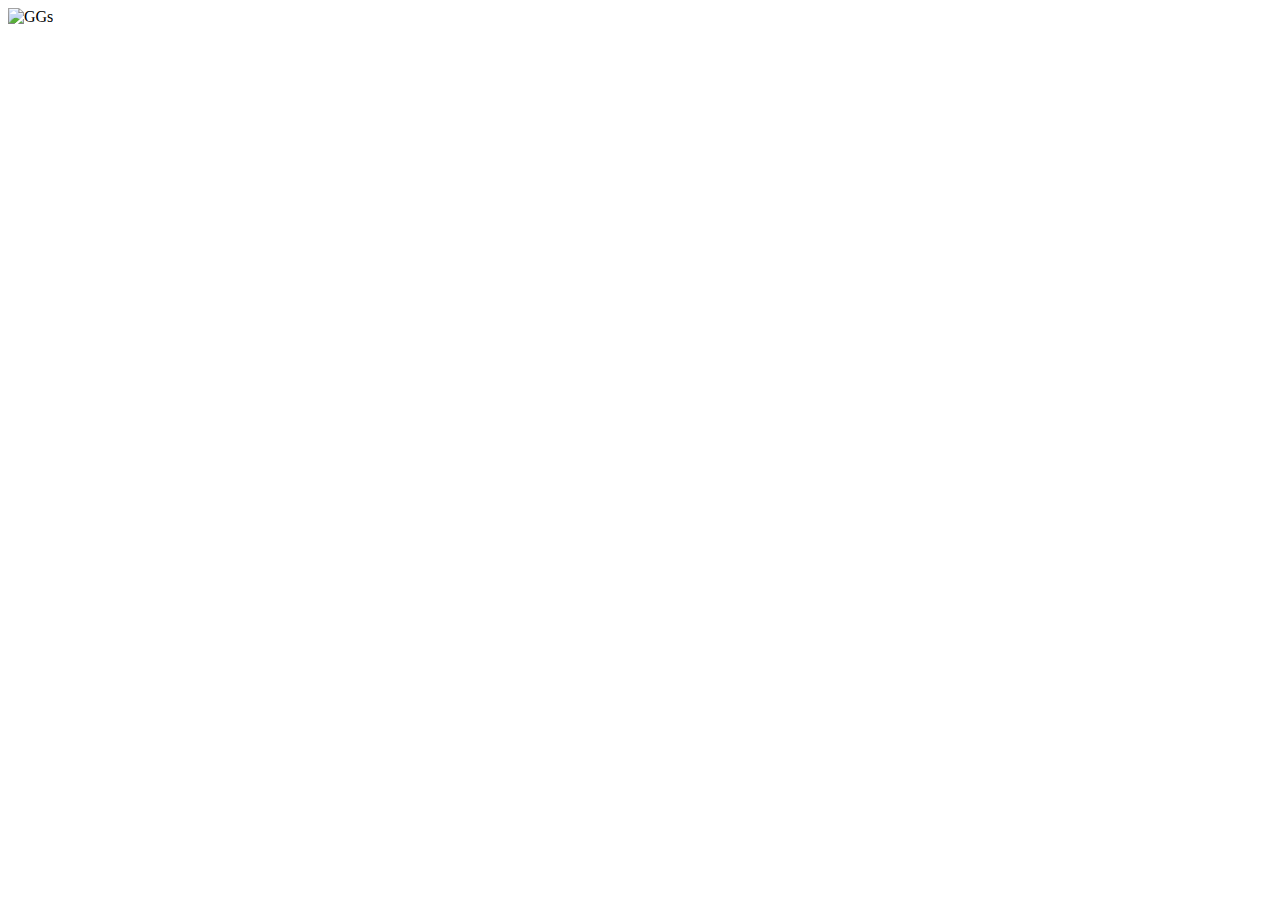
==== index.html @ 0b161526 "Add files via upload" ====
<!DOCTYPE html>
<html>

<head>
  <meta charset="UTF-8" />
  <meta http-equiv="X-UA-Compatible" content="IE=edge" />
  <meta name="viewport" content="width=device-width, initial-scale=1.0" />
  <title>Couver Apps</title>
  <link rel="stylesheet" href="styles/general.css" />
  <link rel="stylesheet" href="styles/index.css" />
</head>

<body class="body">
  <img src="images/center image.png" alt="GGs">
</body>

</html>
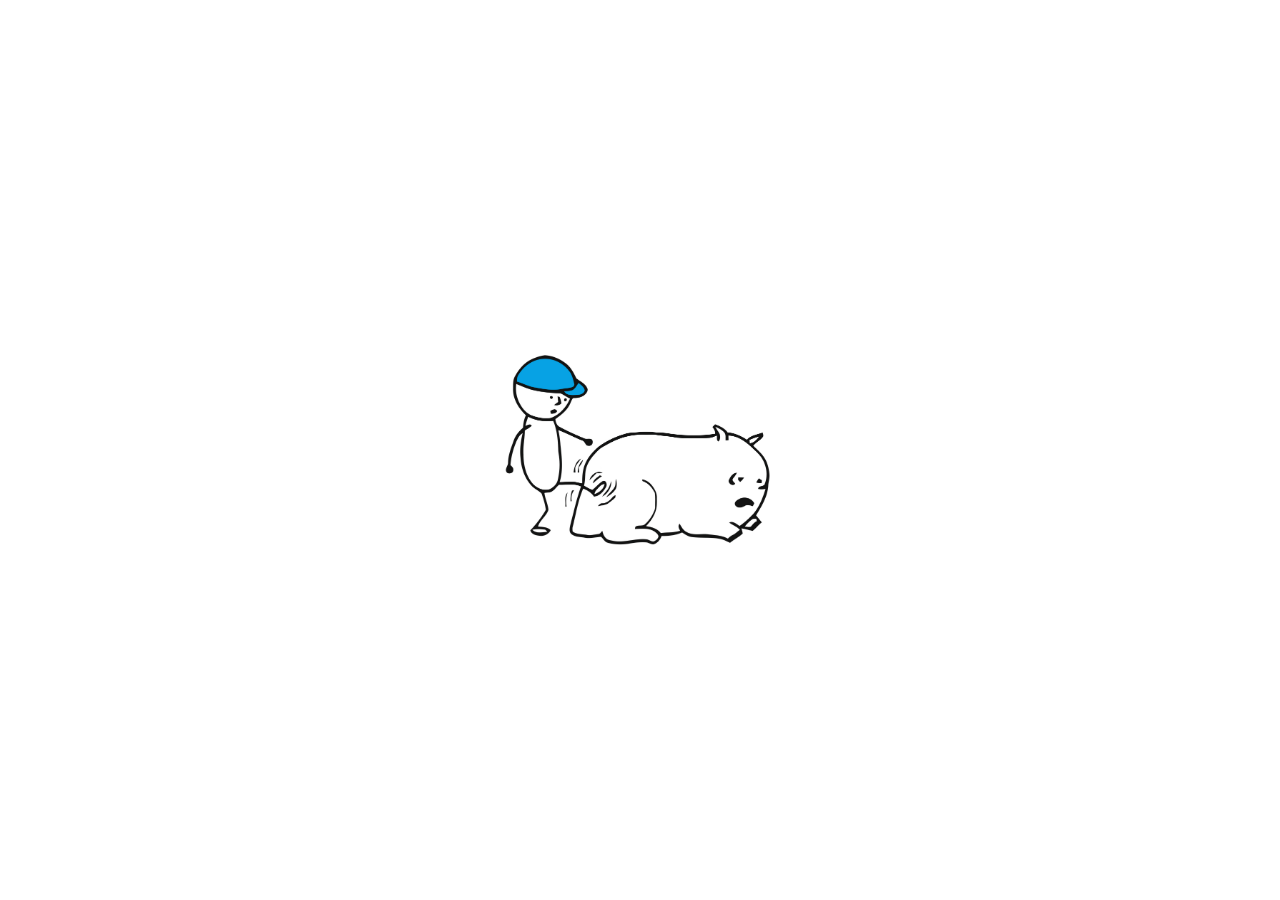
==== commit 9e40ea05: "Update index.html" ====
--- a/index.html
+++ b/index.html
@@ -11,7 +11,7 @@
 </head>
 
 <body class="body">
-  <img src="images/center image.png" alt="GGs">
+  <img src="center image.png" alt="GGs">
 </body>
 
-</html>+</html>
--- a/styles/general.css
+++ b/styles/general.css
@@ -0,0 +1,22 @@
+@import url('https://fonts.googleapis.com/css2?family=Roboto:wght@400;500;700&display=swap');
+
+body {
+  background-color: #f8f8f6;
+  margin: 0;
+}
+
+p {
+  font-family: Roboto, Arial;
+  margin-top: 0;
+  margin-bottom: 0;
+  font-size: 14px;
+}
+
+a {
+  text-decoration: none;
+  color: blue;
+}
+
+a:hover {
+  color: blueviolet;
+}
--- a/styles/index.css
+++ b/styles/index.css
@@ -0,0 +1,55 @@
+.header {
+  width: 100%;
+  box-shadow: 0px 0px 1px 1px rgb(228, 227, 227);
+  display: flex;
+  padding: 20px 0px;
+  justify-content: center;
+}
+
+.header p {
+  color: black;
+  margin-left: 12px;
+  margin-right: 12px;
+  font-size: 16px;
+  transition: color 0.15s;
+}
+
+.header p:hover {
+  color: lightpink;
+  cursor: pointer;
+}
+
+.header-buttons {
+  display: flex;
+}
+
+.body {
+  text-align: center;
+  background-color: white;
+}
+
+.page {
+  background-color: white;
+  align-items: center;
+  height: 100%;
+  width: 100%;
+}
+
+.body img {
+  max-height: 200px;
+  top: 0;
+  position: absolute;
+  bottom: 0;
+  left: 0;
+  right: 0;
+  margin: auto;
+}
+
+.unselectable {
+  -webkit-touch-callout: none;
+  -webkit-user-select: none;
+  -khtml-user-select: none;
+  -moz-user-select: none;
+  -ms-user-select: none;
+  user-select: none;
+}
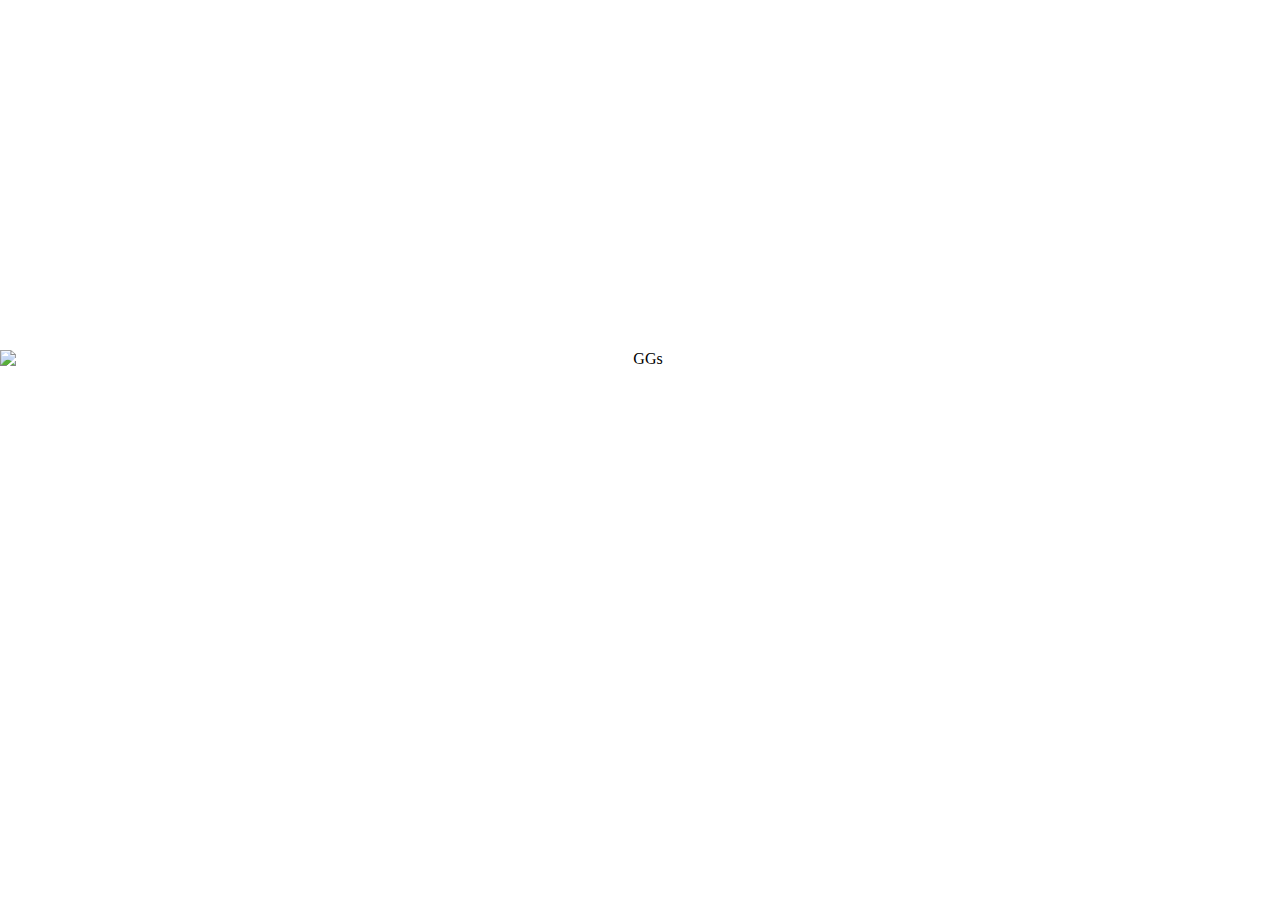
==== commit 9bf7875c: "Update index.html" ====
--- a/index.html
+++ b/index.html
@@ -11,7 +11,7 @@
 </head>
 
 <body class="body">
-  <img src="center image.png" alt="GGs">
+  <img src="center image.jng" alt="GGs">
 </body>
 
 </html>
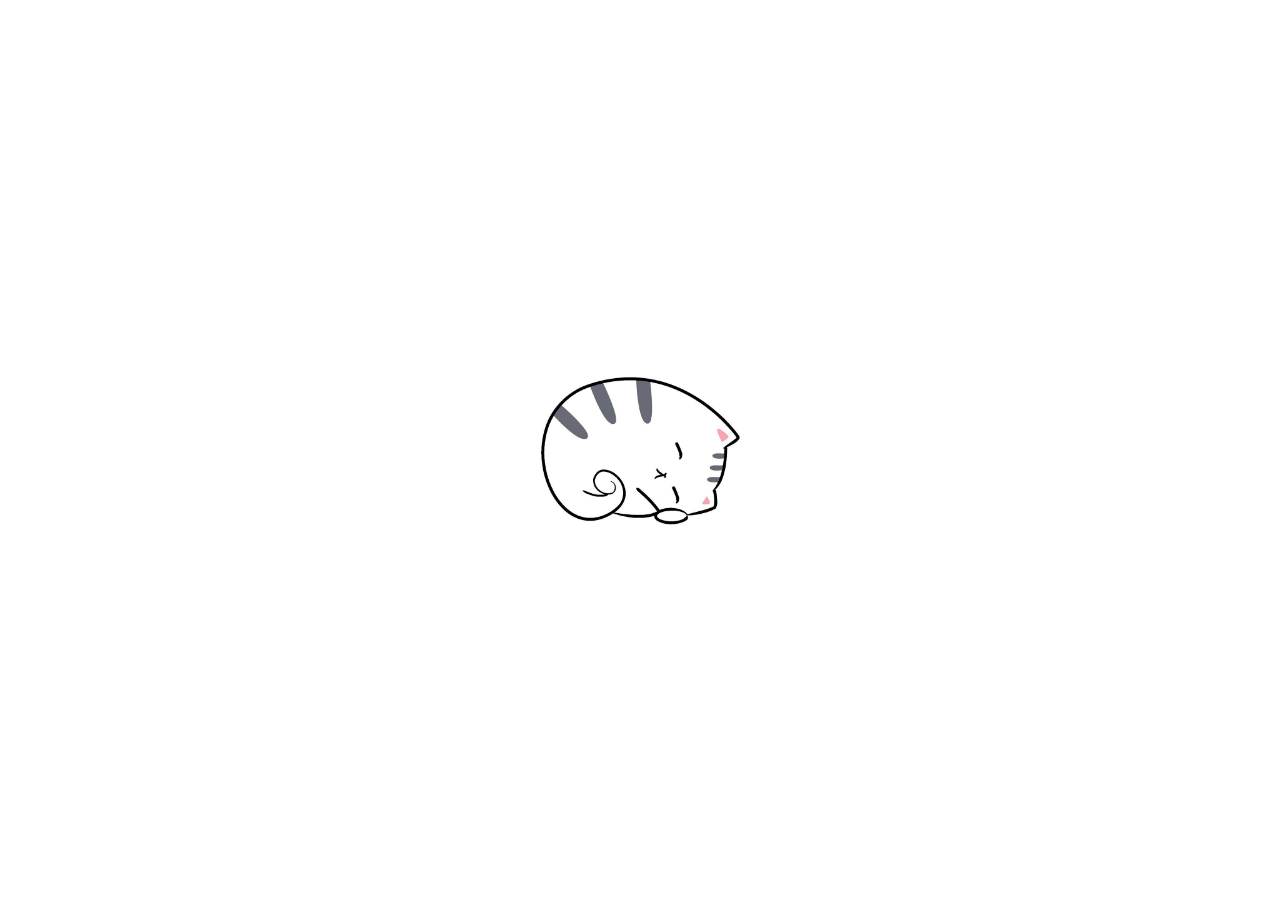
==== commit 66354be5: "Update index.html" ====
--- a/index.html
+++ b/index.html
@@ -11,7 +11,7 @@
 </head>
 
 <body class="body">
-  <img src="center image.jng" alt="GGs">
+  <img src="center image.jpg" alt="GGs">
 </body>
 
 </html>
